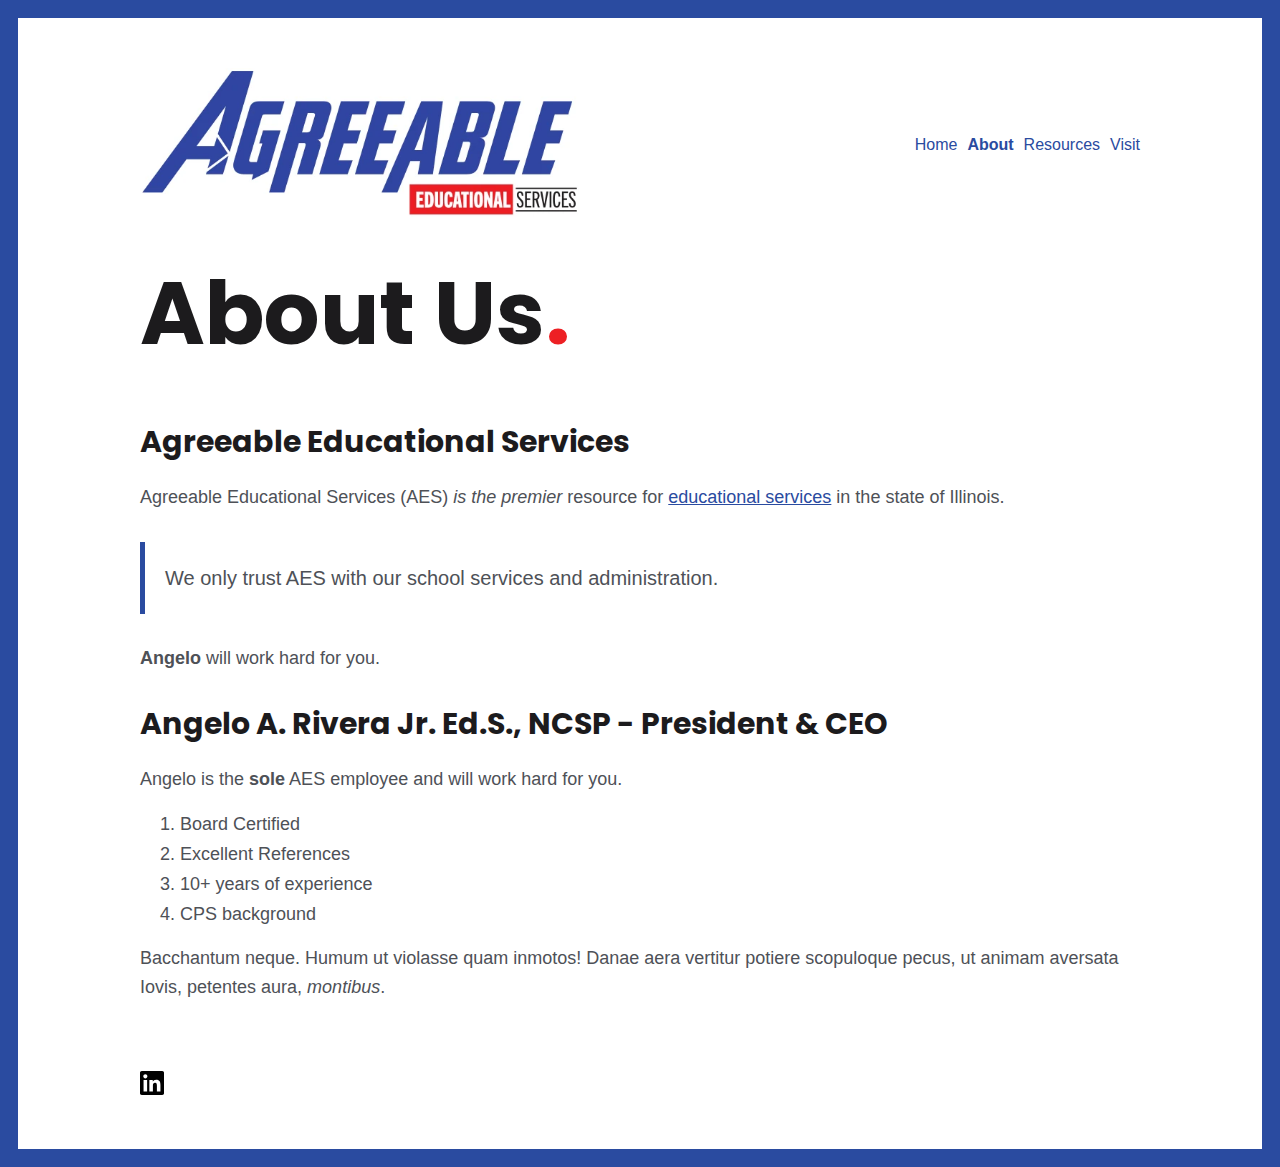
==== about/index.html @ d46ce91f "deploy: ar-agreeables/ar-agreeables-hugo@38def69ef1fd57d435949f8765d6e2465e390470" ====
<!doctype html><html lang=en>
<head>
<meta charset=utf-8>
<meta http-equiv=x-ua-compatible content="ie=edge">
<title>About Us - Agreeable Educational Services</title>
<meta name=viewport content="width=device-width,initial-scale=1">
<link rel=icon href=/favicon.png>
<link rel=canonical href=/about/>
<link rel=stylesheet href=/css/style.min.433ae5d09c4beb719bc64d563796d4aa936870011f9ba461ce922818b7349d2e.css>
<meta property="og:title" content="About Us">
<meta property="og:type" content="website">
<meta property="og:url" content="/about/">
<meta name=twitter:card content="summary">
<meta name=twitter:site content="@zerostaticio">
<meta name=twitter:creator content="@zerostaticio">
<link rel=preconnect href=https://fonts.gstatic.com>
<link href="https://fonts.googleapis.com/css2?family=Poppins:wght@400;700&display=swap" rel=stylesheet>
</head>
<body class="page frame page-default-single">
<div id=menu-main-mobile class=menu-main-mobile>
<ul class=menu>
<li class=menu-item-home>
<a href=/>Home</a>
</li>
<li class="menu-item-about active">
<a href=/about/>About</a>
</li>
<li class=menu-item-resources>
<a href=/resources/>Resources</a>
</li>
<li class=menu-item-visit>
<a href=/visit/>Visit</a>
</li>
</ul>
</div>
<div id=wrapper class=wrapper>
<div class=header>
<a class=header-logo href=/><img src=/images/agreeable-logo.webp alt=logo width=450></a>
<div class=menu-main>
<ul>
<li class=menu-item-home>
<a href=/>
<span>Home</span>
</a>
</li>
<li class="menu-item-about active">
<a href=/about/>
<span>About</span>
</a>
</li>
<li class=menu-item-resources>
<a href=/resources/>
<span>Resources</span>
</a>
</li>
<li class=menu-item-visit>
<a href=/visit/>
<span>Visit</span>
</a>
</li>
</ul>
</div>
<div id=toggle-menu-main-mobile class=hamburger-trigger>
<button class=hamburger>Menu</button>
</div>
</div>
<div class=intro>
<h1>About Us<span class=dot>.</span></h1>
</div>
<div class=content>
<h2 id=agreeable-educational-services>Agreeable Educational Services</h2>
<p>Agreeable Educational Services (AES) <em>is the premier</em> resource for <a href=http://google.com>educational services</a> in the state of Illinois.</p>
<blockquote>
<p>We only trust AES with our school services and administration.</p>
</blockquote>
<p><strong>Angelo</strong> will work hard for you.</p>
<h2 id=angelo-a-rivera>Angelo A. Rivera Jr. Ed.S., NCSP - President & CEO</h2>
<p>Angelo is the <strong>sole</strong> AES employee and will work hard for you.</p>
<ol>
<li>Board Certified</li>
<li>Excellent References</li>
<li>10+ years of experience</li>
<li>CPS background</li>
</ol>
<p>Bacchantum neque. Humum ut violasse quam inmotos! Danae aera vertitur potiere
scopuloque pecus, ut animam aversata Iovis, petentes aura, <em>montibus</em>.</p>
</div>
<div class=footer>
<div class=footer-social>
<span class="social-icon social-icon-linkedin">
<a href=https://www.linkedin.com title=linkedin target=_blank rel=noopener>
<img src=/images/social/linkedin.svg width=24 height=24 alt=linkedin>
</a>
</span>
</div>
</div>
</div>
<script type=text/javascript src=/js/bundle.min.575671c6da23c3563d465f9cfa3d2857fc0239531a2e8ea1fb6812017653b4d7.js></script>
</body>
</html>
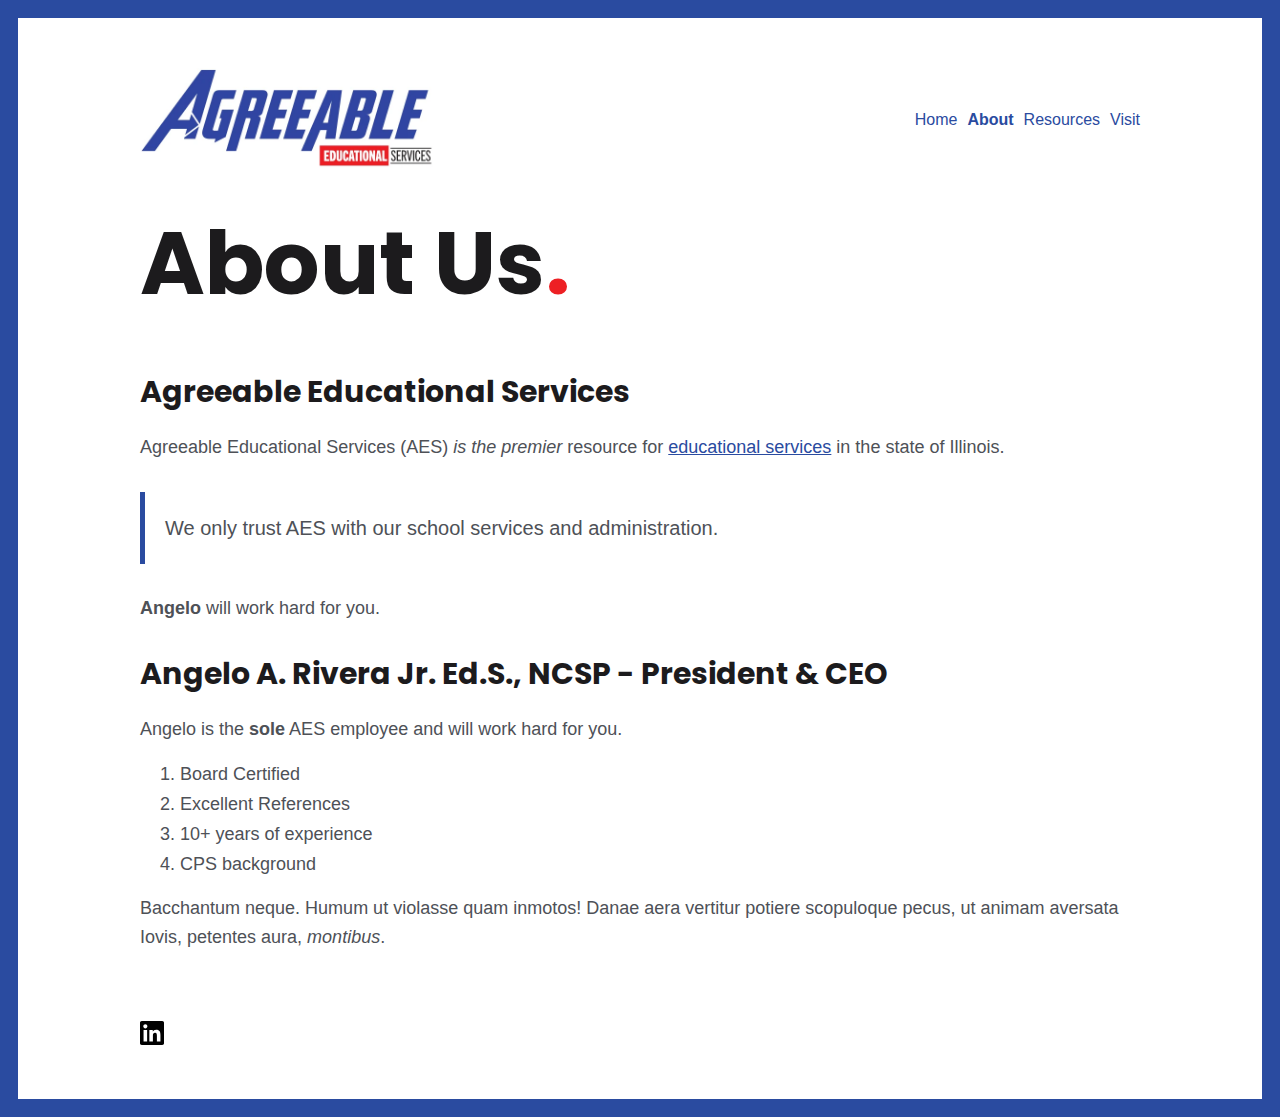
==== commit 0af7cb5d: "deploy: ar-agreeables/ar-agreeables-hugo@7cf3e5a9c15f885cad6da33df8b9959c8dfd72f3" ====
--- a/about/index.html
+++ b/about/index.html
@@ -35,7 +35,9 @@
 </div>
 <div id=wrapper class=wrapper>
 <div class=header>
-<a class=header-logo href=/><img src=/images/agreeable-logo.webp alt=logo width=450></a>
+<a class=header-logo href=/>
+<img src=/images/agreeable-logo.webp alt=logo width=300>
+</a>
 <div class=menu-main>
 <ul>
 <li class=menu-item-home>
